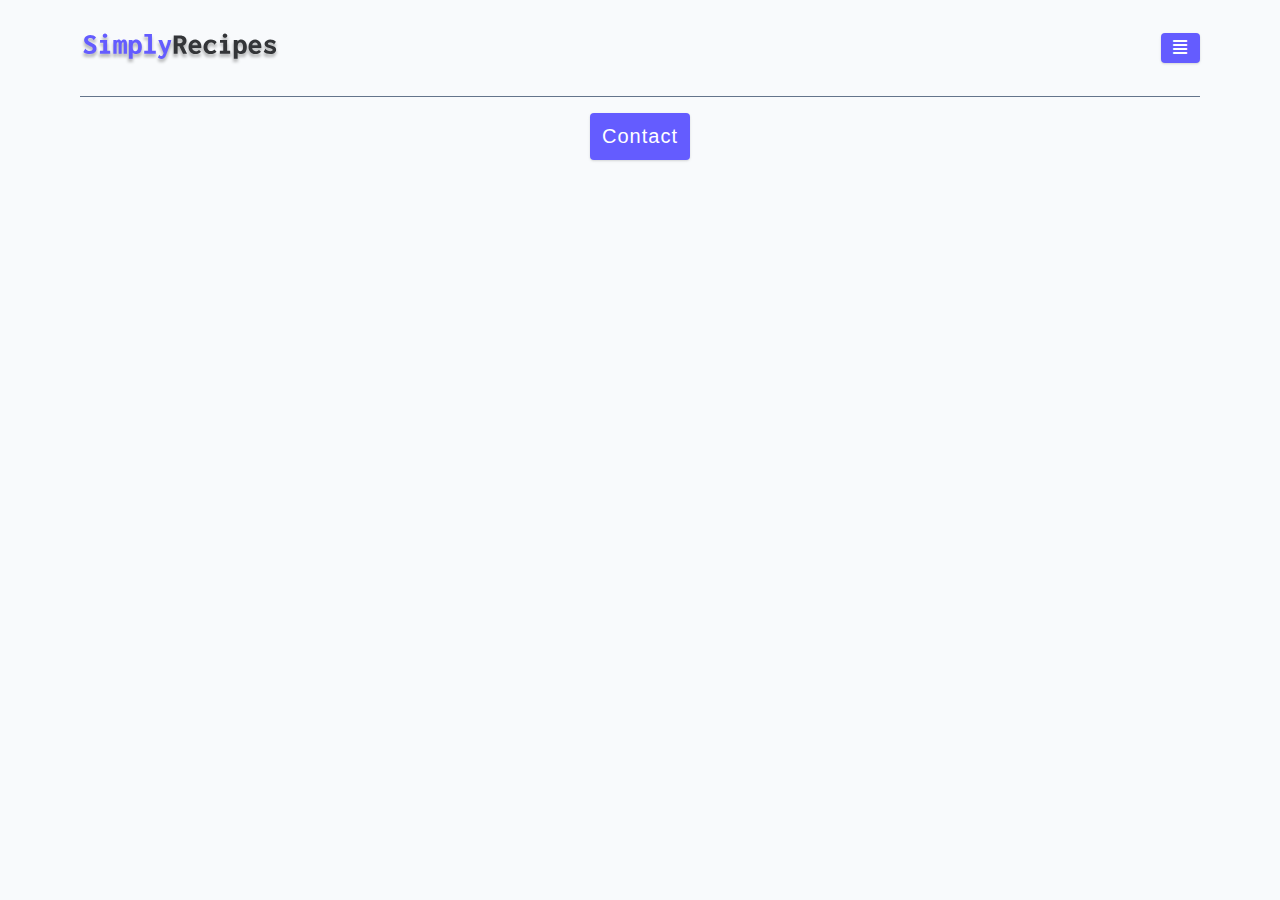
==== starter/index.html @ 8149bb88 "First Commit" ====
<!DOCTYPE html>
<html lang="en">
  <head>
    <meta charset="UTF-8" />
    <meta http-equiv="X-UA-Compatible" content="IE=edge" />
    <meta name="viewport" content="width=device-width, initial-scale=1.0" />
    <title>Simply Recipes || Starter</title>
    <!-- favicon -->
    <link rel="shortcut icon" href="./assets/favicon.ico" type="image/x-icon" />
    <!-- normalize -->
    <link rel="stylesheet" href="./css/normalize.css" />
    <!-- font-awesome -->
    <link
      rel="stylesheet"
      href="https://cdnjs.cloudflare.com/ajax/libs/font-awesome/5.14.0/css/all.min.css"
    />
    <!-- main css -->
    <link rel="stylesheet" href="./css/main.css" />
  </head>
  <body>
    <div class="navbar">
      <div class="nav-center">
        <!--Header-->
        <div class="nav-header">
          <img src="./assets/logo.svg" alt="simply recipes">
<button type="button" class="btn nav btn" >
  <i class="fas fa-align-justify"></i>
</button>
<!--Nav links-->
        </div>
        <div class="nav-links">
          <a href="index.html" class="nav-link" >Home</a>
          <a href="about.html" class="nav-link" >About</a>
          <a href="tags.html"  class="nav-link">Tags</a>
          <a href="recipes.html"class="nav-link" >Recipes</a>

        </div>
        <div class="nav-link contact-link">
          <div class="btn"> Contact</div>
        </div> 

      </div>
    </div>
   
    
  </body>
</html>
---- starter/css/main.css ----
*,
::after,
::before {
  box-sizing: border-box;
}
/* fonts */

@import url('https://fonts.googleapis.com/css2?family=Roboto:wght@400;500;600&family=Montserrat&display=swap');
html {
  font-size: 100%;
} /*16px*/

:root {
  /* colors */
  --primary-100: #e2e0ff;
  --primary-200: #c1beff;
  --primary-300: #a29dff;
  --primary-400: #837dff;
  --primary-500: #645cff;
  --primary-600: #504acc;
  --primary-700: #3c3799;
  --primary-800: #282566;
  --primary-900: #141233;

  /* grey */
  --grey-50: #f8fafc;
  --grey-100: #f1f5f9;
  --grey-200: #e2e8f0;
  --grey-300: #cbd5e1;
  --grey-400: #94a3b8;
  --grey-500: #64748b;
  --grey-600: #475569;
  --grey-700: #334155;
  --grey-800: #1e293b;
  --grey-900: #0f172a;
  /* rest of the colors */
  --black: #222;
  --white: #fff;
  --red-light: #f8d7da;
  --red-dark: #842029;
  --green-light: #d1e7dd;
  --green-dark: #0f5132;

  /* fonts  */
  --headingFont: 'Roboto', sans-serif;
  --bodyFont: 'Nunito', sans-serif;
  --smallText: 0.7em;
  /* rest of the vars */
  --backgroundColor: var(--grey-50);
  --textColor: var(--grey-900);
  --borderRadius: 0.25rem;
  --letterSpacing: 1px;
  --transition: 0.3s ease-in-out all;
  --max-width: 1120px;
  --fixed-width: 600px;

  /* box shadow*/
  --shadow-1: 0 1px 3px 0 rgba(0, 0, 0, 0.1), 0 1px 2px 0 rgba(0, 0, 0, 0.06);
  --shadow-2: 0 4px 6px -1px rgba(0, 0, 0, 0.1),
    0 2px 4px -1px rgba(0, 0, 0, 0.06);
  --shadow-3: 0 10px 15px -3px rgba(0, 0, 0, 0.1),
    0 4px 6px -2px rgba(0, 0, 0, 0.05);
  --shadow-4: 0 20px 25px -5px rgba(0, 0, 0, 0.1),
    0 10px 10px -5px rgba(0, 0, 0, 0.04);
}

body {
  background: var(--backgroundColor);
  font-family: var(--bodyFont);
  font-weight: 400;
  line-height: 1.75;
  color: var(--textColor);
}

p {
  margin-top: 0;
  margin-bottom: 1.5rem;
  max-width: 40em;
}

h1,
h2,
h3,
h4,
h5 {
  margin: 0;
  margin-bottom: 1.38rem;
  font-family: var(--headingFont);
  font-weight: 400;
  line-height: 1.3;
  text-transform: capitalize;
  letter-spacing: var(--letterSpacing);
}

h1 {
  margin-top: 0;
  font-size: 3.052rem;
}

h2 {
  font-size: 2.441rem;
}

h3 {
  font-size: 1.953rem;
}

h4 {
  font-size: 1.563rem;
}

h5 {
  font-size: 1.25rem;
}

small,
.text-small {
  font-size: var(--smallText);
}

a {
  text-decoration: none;
}
ul {
  list-style-type: none;
  padding: 0;
}

.img {
  width: 100%;
  display: block;
  object-fit: cover;
}
/* buttons */

.btn {
  cursor: pointer;
  color: var(--white);
  background: var(--primary-500);
  border: transparent;
  border-radius: var(--borderRadius);
  letter-spacing: var(--letterSpacing);
  padding: 0.375rem 0.75rem;
  box-shadow: var(--shadow-1);
  transition: var(--transtion);
  text-transform: capitalize;
  display: inline-block;
}
.btn:hover {
  background: var(--primary-700);
  box-shadow: var(--shadow-3);
}
.btn-hipster {
  color: var(--primary-500);
  background: var(--primary-200);
}
.btn-hipster:hover {
  color: var(--primary-200);
  background: var(--primary-700);
}
.btn-block {
  width: 100%;
}

/* alerts */
.alert {
  padding: 0.375rem 0.75rem;
  margin-bottom: 1rem;
  border-color: transparent;
  border-radius: var(--borderRadius);
}

.alert-danger {
  color: var(--red-dark);
  background: var(--red-light);
}
.alert-success {
  color: var(--green-dark);
  background: var(--green-light);
}
/* form */

.form {
  width: 90vw;
  max-width: var(--fixed-width);
  background: var(--white);
  border-radius: var(--borderRadius);
  box-shadow: var(--shadow-2);
  padding: 2rem 2.5rem;
  margin: 3rem auto;
}
.form-label {
  display: block;
  font-size: var(--smallText);
  margin-bottom: 0.5rem;
  text-transform: capitalize;
  letter-spacing: var(--letterSpacing);
}
.form-input,
.form-textarea {
  width: 100%;
  padding: 0.375rem 0.75rem;
  border-radius: var(--borderRadius);
  background: var(--backgroundColor);
  border: 1px solid var(--grey-200);
}

.form-row {
  margin-bottom: 1rem;
}

.form-textarea {
  height: 7rem;
}
::placeholder {
  font-family: inherit;
  color: var(--grey-400);
}
.form-alert {
  color: var(--red-dark);
  letter-spacing: var(--letterSpacing);
  text-transform: capitalize;
}
/* alert */

@keyframes spinner {
  to {
    transform: rotate(360deg);
  }
}

.loading {
  width: 6rem;
  height: 6rem;
  border: 5px solid var(--grey-400);
  border-radius: 50%;
  border-top-color: var(--primary-500);
  animation: spinner 0.6s linear infinite;
}
.loading {
  margin: 0 auto;
}
/* title */

.title {
  text-align: center;
}

.title-underline {
  background: var(--primary-500);
  width: 7rem;
  height: 0.25rem;
  margin: 0 auto;
  margin-top: -1rem;
}

/*
=============== 
Navbar
===============
*/
.navbar {
  display: flex;
  align-items: center;
  justify-content: center;
}
.nav-center {
  width: 90vw;
  max-width: var(--max-width);
}
.nav-header {
  height: 6rem;
  display: flex;
  justify-content: space-between;
  align-items: center;
}
.nav-header img {
  width: 200px;
}
.nav-logo {
  display: flex;
  align-items: flex-end;
}

.nav-btn {
  padding: 0.15rem 0.75rem;
}
.nav-btn i {
  font-size: 1.25rem;
}
.nav-links {
  height: 0;
  overflow: hidden;
  display: flex;
  flex-direction: column;
  transition: var(--transition);
}
.show-links {
  height: 23.9375rem;
}

.nav-link {
  display: block;
  text-align: center;
  font-size: 1.25rem;
  text-transform: capitalize;
  color: var(--grey-900);
  letter-spacing: var(--letterSpacing);
  padding: 1rem 0;
  border-top: 1px solid var(--grey-500);
  transition: var(--transition);
}
.nav-link:hover {
  color: var(--primary-500);
}

.contact-link a {
  padding: 0.15rem 1rem;
}
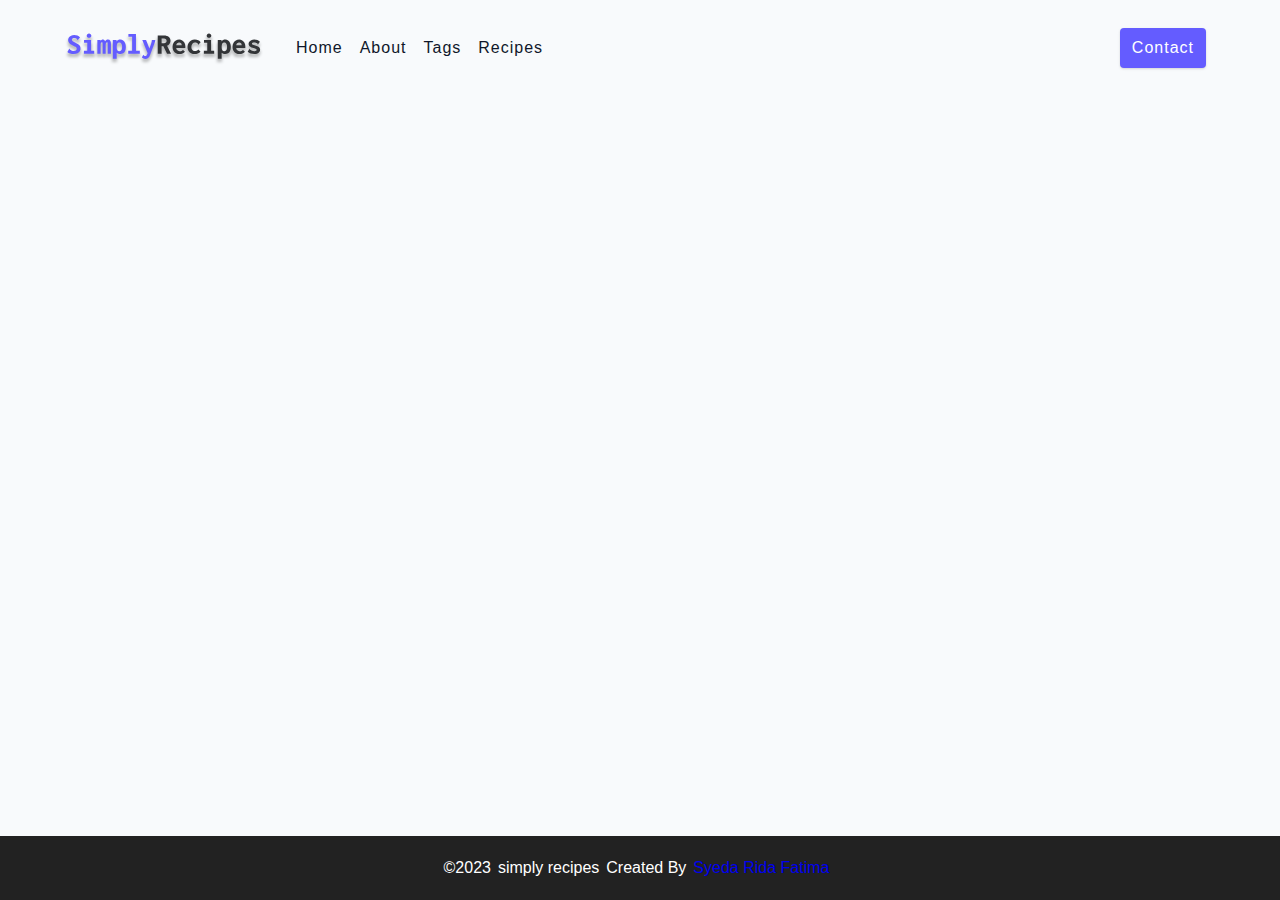
==== commit 37cedde0: "add footer" ====
--- a/starter/index.html
+++ b/starter/index.html
@@ -23,9 +23,7 @@
         <!--Header-->
         <div class="nav-header">
           <img src="./assets/logo.svg" alt="simply recipes">
-<button type="button" class="btn nav btn" >
-  <i class="fas fa-align-justify"></i>
-</button>
+
 <!--Nav links-->
         </div>
         <div class="nav-links">
@@ -41,7 +39,12 @@
 
       </div>
     </div>
-   
+   <div class="page">
     
-  </body>
+   </div>
+    </body>
+ 
+    <footer>&copy <span id="date" >2023 </span><span href="./index.html">simply recipes </span><span >Created By </span><a href="https://github.com/">Syeda Rida Fatima</a></footer>
+  
+  
 </html>
--- a/starter/css/main.css
+++ b/starter/css/main.css
@@ -260,60 +260,89 @@
 ===============
 */
 .navbar {
+  height: 6rem;
   display: flex;
   align-items: center;
   justify-content: center;
+  
 }
 .nav-center {
+  display: flex;
+  width: 90vw;
+  align-items: center;
+  position: sticky;
+}
+.nav-header {
+  height: auto;
+  margin-right: 2rem;
+  display: flex;
+
+}
+.nav-header img {
+  width: 200px;
+}
+.nav-logo {
+  display: flex;
+  align-items: flex-end;
+}
+
+
+
+.nav-links {
+  height: auto;
+  display: flex;
+  flex-direction: row;
+  
+
+}
+
+.nav-link {
+  display:flex;
+  text-align: center;
+  font-size: 1rem;
+  text-transform: capitalize;
+  color: var(--grey-900);
+  letter-spacing: var(--letterSpacing);
+  margin-right: 10px;
+
+}
+.nav-link:hover {
+  color: var(--primary-500);
+}
+.contact-link{
+  margin-left: auto;
+}
+.contact-link a {
+  padding: 0.15rem 1rem;
+}
+/*
+=============== 
+body
+===============
+*/
+.page {
   width: 90vw;
   max-width: var(--max-width);
-}
-.nav-header {
-  height: 6rem;
-  display: flex;
-  justify-content: space-between;
-  align-items: center;
-}
-.nav-header img {
-  width: 200px;
-}
-.nav-logo {
-  display: flex;
-  align-items: flex-end;
-}
-
-.nav-btn {
-  padding: 0.15rem 0.75rem;
-}
-.nav-btn i {
-  font-size: 1.25rem;
-}
-.nav-links {
-  height: 0;
-  overflow: hidden;
-  display: flex;
-  flex-direction: column;
-  transition: var(--transition);
-}
-.show-links {
-  height: 23.9375rem;
-}
-
-.nav-link {
-  display: block;
-  text-align: center;
-  font-size: 1.25rem;
-  text-transform: capitalize;
-  color: var(--grey-900);
-  letter-spacing: var(--letterSpacing);
-  padding: 1rem 0;
-  border-top: 1px solid var(--grey-500);
-  transition: var(--transition);
-}
-.nav-link:hover {
-  color: var(--primary-500);
-}
-
-.contact-link a {
-  padding: 0.15rem 1rem;
-}+  margin: 0 auto;
+}
+.page {
+  padding-top: 2rem;
+  min-height: calc(100vh - (6rem + 4rem));
+}
+/*
+=============== 
+footer
+===============
+*/
+footer {
+    text-align: center;
+    height: 4rem;
+    display: flex;
+    align-items: center;
+    justify-content: center;
+    background: var(--black);
+    color: var(--white);
+  }
+  footer span,a{
+    padding-right: 7px;
+  }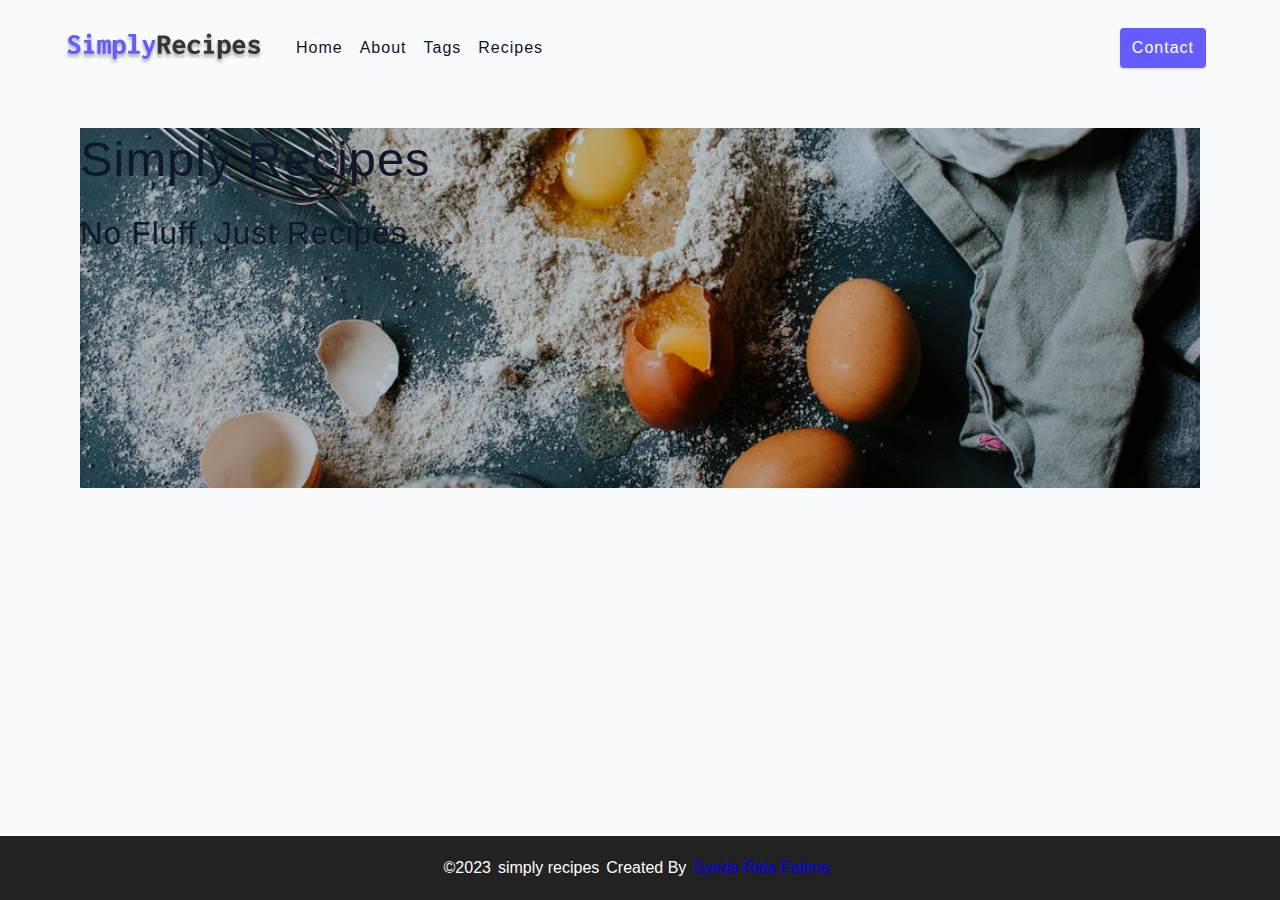
==== commit 82ff9c7d: "add hero section and default header footter to all files" ====
--- a/starter/index.html
+++ b/starter/index.html
@@ -40,6 +40,15 @@
       </div>
     </div>
    <div class="page">
+    <div class="hero">
+      <div class="hero-container">
+        <div class="hero-text">
+<h1>Simply Recipes</h1>
+<h3>No Fluff, Just Recipes</h3>
+
+        </div>
+      </div>
+    </div>
     
    </div>
     </body>
--- a/starter/css/main.css
+++ b/starter/css/main.css
@@ -345,4 +345,13 @@
   }
   footer span,a{
     padding-right: 7px;
-  }+  }
+  /*
+=============== 
+hero
+===============
+*/
+.hero{
+  background: url(../assets/main.jpeg) center/cover no-repeat;
+  height: 40vh ;
+}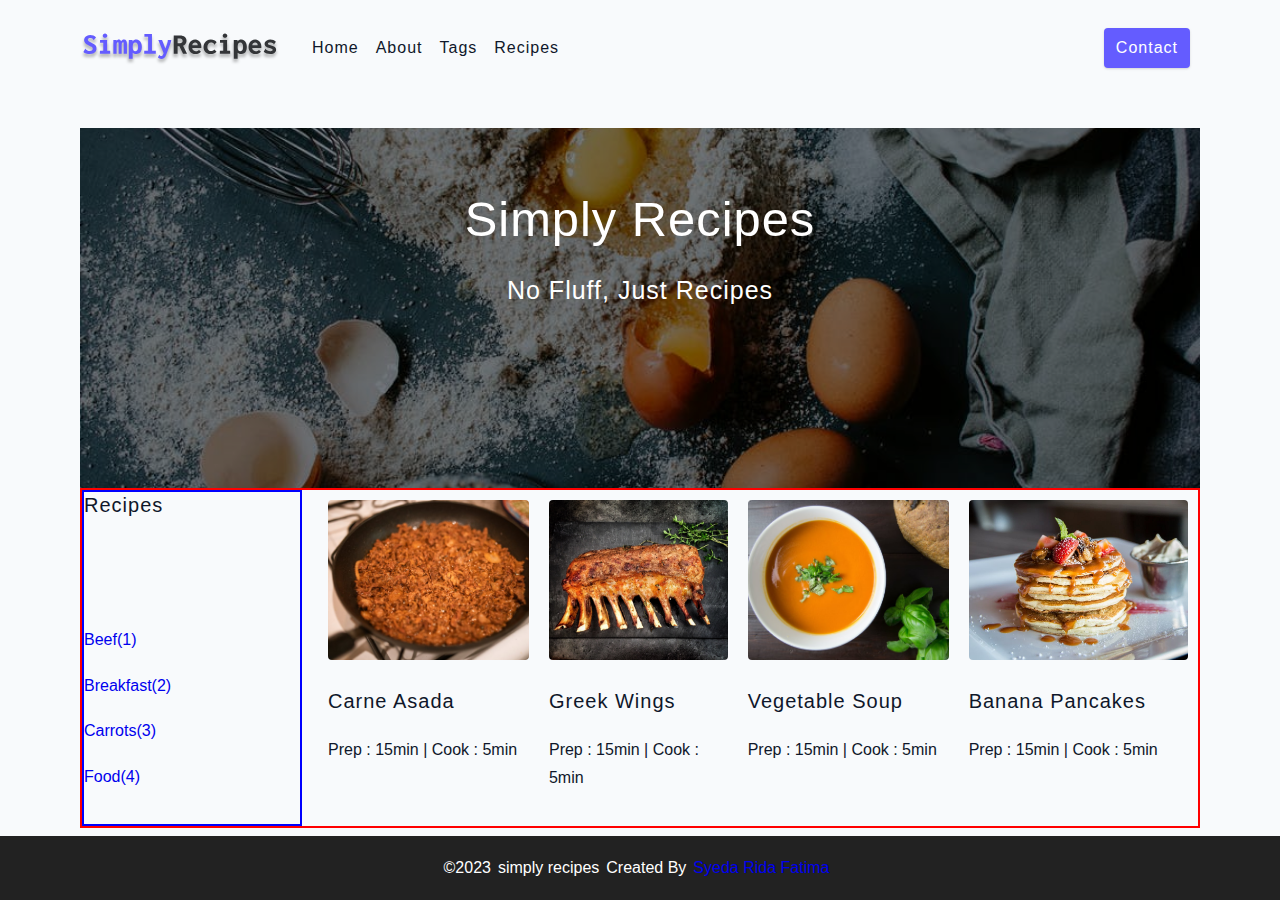
==== commit eb15da24: "add recipe container" ====
--- a/starter/index.html
+++ b/starter/index.html
@@ -39,20 +39,74 @@
 
       </div>
     </div>
+    <!--main-->
    <div class="page">
+    <!--header-->
     <div class="hero">
       <div class="hero-container">
         <div class="hero-text">
 <h1>Simply Recipes</h1>
-<h3>No Fluff, Just Recipes</h3>
+<h4>No Fluff, Just Recipes</h4>
 
         </div>
+        
       </div>
     </div>
+    <!--end of header-->
+    <!--recipes container-->
+    <div class="recipes-container">
+
+<!--recipes -->
+<div class="recipes">
+<h5>Recipes</h5>
+<ul class="list">
+<a class ="list-item"href="single-recipe.html">Beef(1)</a>
+<a class ="list-item"href="single-recipe.html">Breakfast(2)</a>
+<a class ="list-item"href="single-recipe.html">Carrots(3)</a>
+<a class ="list-item"href="single-recipe.html">Food(4)</a>
+</ul>
+</div>
+    <!--end of recipes -->
+
+    <!--tags -->
+    <div class="tags">
+      <div class="tag">
+        <!--single recipe-->
+        <a href="single-recipe.html"  >
+      <img src="./assets/recipes/recipe-1.jpeg" class=" img recipe-img"></a>
+      <h5>Carne Asada</h5>
+      <p>Prep : 15min | Cook : 5min</p>
+    </div>
+<!--single recipe-->
+    <div class="tag">
+      <a href="single-recipe.html"  >
+      <img src="./assets/recipes/recipe-2.jpeg" class=" img recipe-img"></a>
+      <h5>Greek Wings</h5>
+      <p>Prep : 15min | Cook : 5min</p>
+    </div>
+    
+    <div class="tag">
+      <a href="single-recipe.html"  >
+      <img src="./assets/recipes/recipe-3.jpeg" class=" img recipe-img"></a>
+      <h5>Vegetable Soup</h5>
+      <p>Prep : 15min | Cook : 5min</p>
+    </div>
+  
+    <div class="tag">
+      <a href="single-recipe.html"  >
+      <img src="./assets/recipes/recipe-4.jpeg" class=" img recipe-img"></a>
+      <h5>Banana Pancakes</h5>
+      <p>Prep : 15min | Cook : 5min</p>
+    </div>
+  </div>
+    <!--end of tags -->
+  </div>
+    <!--end of recipes container -->
     
    </div>
+   <!--End of main-->
     </body>
- 
+ <!--Footer-->
     <footer>&copy <span id="date" >2023 </span><span href="./index.html">simply recipes </span><span >Created By </span><a href="https://github.com/">Syeda Rida Fatima</a></footer>
   
   
--- a/starter/css/main.css
+++ b/starter/css/main.css
@@ -265,10 +265,12 @@
   align-items: center;
   justify-content: center;
   
+  
 }
 .nav-center {
   display: flex;
   width: 90vw;
+  max-width: var(--max-width);
   align-items: center;
   position: sticky;
 }
@@ -354,4 +356,66 @@
 .hero{
   background: url(../assets/main.jpeg) center/cover no-repeat;
   height: 40vh ;
+  position: relative;
+}
+.hero-container{
+  background-color: rgba(0,0,0,0.4);
+  position: absolute;
+  width: 100%;
+  height: 100%;
+}
+.hero-text{
+  color: var(--white);
+  text-align: center;
+  justify-items: center;
+  text-transform: capitalize;
+  padding-top: 60px;
+ 
+}
+  /*
+=============== 
+recipe body
+===============
+*/
+.recipes-container{
+  display: grid;
+  gap:2rem 1rem;
+  border:2px solid red;
+  grid-template-columns: 0.25fr 1fr;
+
+}
+.recipe-img {
+  height: 10rem;
+  border-radius: var(--borderRadius);
+  shape-outside: var(--shadow-3);
+
+}
+.recipe h5{
+  color: var(--grey-700);
+  margin-top: 0;
+  line-height: 1;
+}
+.recipe p{
+  margin-bottom: 0;
+  color: var(--grey-700);
+  margin-top: 0.5rem;
+  line-height: 1;
+  letter-spacing: var(--letterSpacing);
+}
+
+.recipes{
+  display: grid;
+  text-transform: capitalize;
+  border:2px solid blue;
+}
+.tags{
+  display: flex;
+  grid-template-columns: 1fr 1fr;
+}
+.tag{
+  margin:10px;
+}
+.list{
+  display: grid;
+  
 }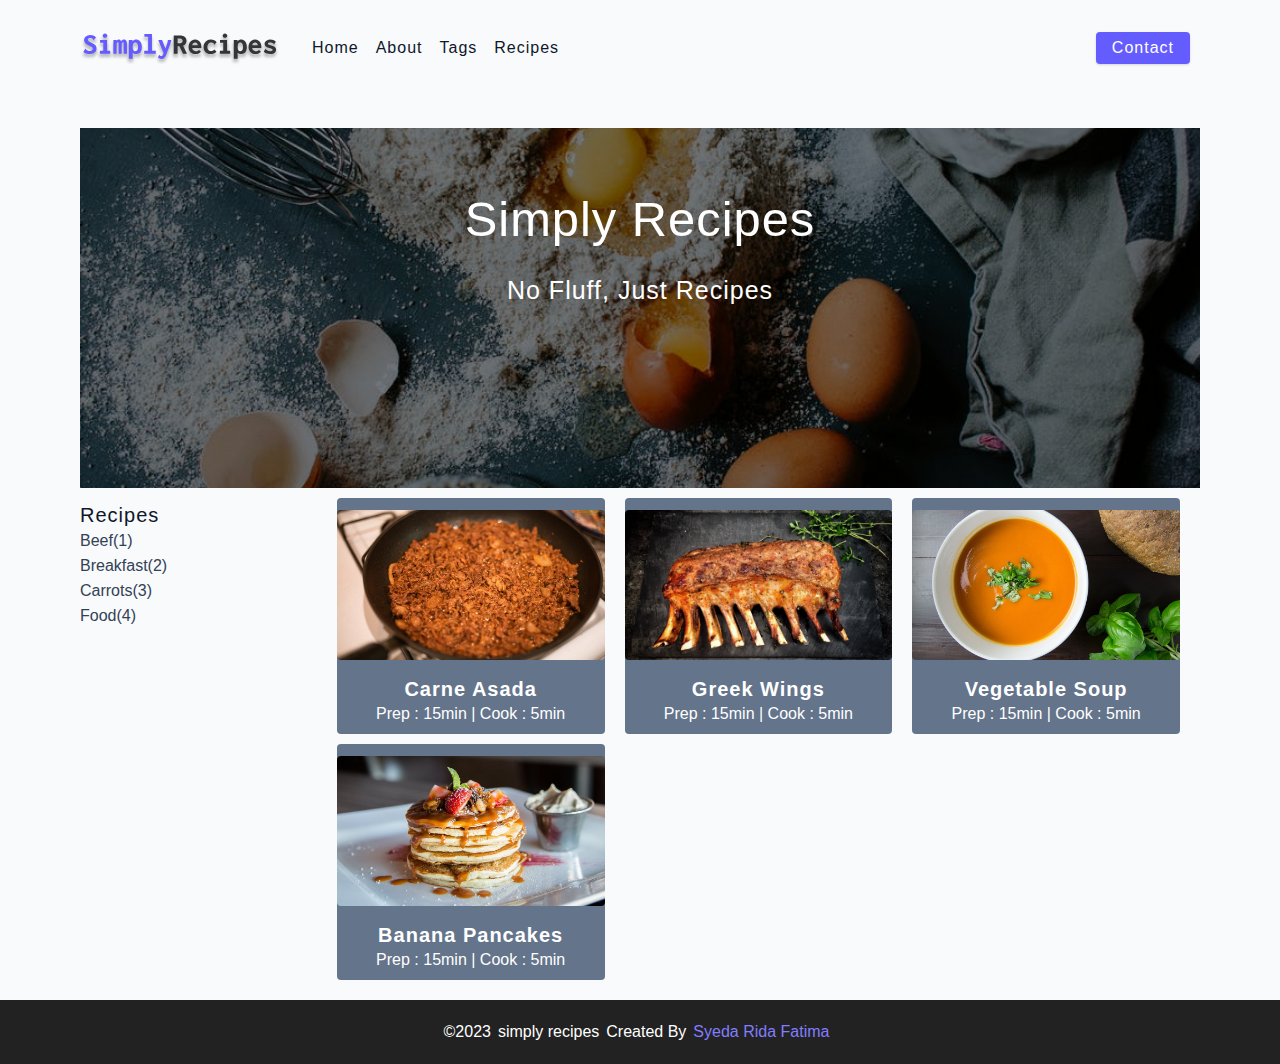
==== commit a43250fb: "My Last Commit" ====
--- a/starter/index.html
+++ b/starter/index.html
@@ -34,7 +34,7 @@
 
         </div>
         <div class="nav-link contact-link">
-          <div class="btn"> Contact</div>
+          <a href="contact.html" class="btn"> contact </a>
         </div> 
 
       </div>
--- a/starter/css/main.css
+++ b/starter/css/main.css
@@ -348,6 +348,9 @@
   footer span,a{
     padding-right: 7px;
   }
+  footer a{
+    color: var(--primary-400);
+  }
   /*
 =============== 
 hero
@@ -380,42 +383,293 @@
 .recipes-container{
   display: grid;
   gap:2rem 1rem;
-  border:2px solid red;
+
   grid-template-columns: 0.25fr 1fr;
 
 }
 .recipe-img {
-  height: 10rem;
-  border-radius: var(--borderRadius);
-  shape-outside: var(--shadow-3);
-
-}
+  
+  height: 150px;
+  border-radius: var(--borderRadius);
+  shape-outside: var(--shadow-4);
+  display: flex;
+  
+
+
+
+}
+
 .recipe h5{
+ 
   color: var(--grey-700);
-  margin-top: 0;
-  line-height: 1;
+
+  margin-bottom: 0;
+  line-height: 7px;
 }
 .recipe p{
   margin-bottom: 0;
   color: var(--grey-700);
-  margin-top: 0.5rem;
-  line-height: 1;
+  margin-top: 0;
+  line-height: 7px;
   letter-spacing: var(--letterSpacing);
 }
 
 .recipes{
+  display: block;
+  text-transform: capitalize;
+  margin-top: 14px;
+  line-height: 25px;
+ 
+}
+.recipes h5{
+  margin-bottom: 0;
+  
+}
+.tags{
+  display:grid;
+  margin:10px;
+  
+  grid-template-columns: 1fr 1fr 1fr;
+}
+.tag{
+  
+  line-height: 1rem;
+  color: var(--grey-700);
+  margin: 0 10px 10px;
+}
+
+.list{
+  margin-top: 0;
+  padding-top: 0;
   display: grid;
-  text-transform: capitalize;
-  border:2px solid blue;
-}
-.tags{
+  
+}
+.list-item{
+  color: var(--grey-700);
+}
+.list-item:hover{
+  color: var(--primary-500);
+  background-color: var(--grey-200);
+}
+.tag h5{
+  margin-bottom: 0;
+
+
+}
+.tag p{
+  margin-top: 0.25rem;
+}
+  /*
+=============== 
+featured
+===============
+*/
+.featured h4{
+  text-align: center;
+  color: var(--grey-700);
+  letter-spacing: var(--letterSpacing);
+}
+.featured{
+  margin-top: 30px;
+  position: relative;
+  
+  
+}
+  /*
+=============== 
+upper body
+===============
+*/
+.upper-body{
+ display: grid;
+ grid-template-columns: 1fr 1fr;
+ grid-template-rows: 400px;
+ 
+
+
+}
+.upper-body h2{
+  font-weight: bold;
+}
+.upper-body-img{
+  display: block;
+  width:80%;
+  height: 100%;
+  border-radius: var(--borderRadius);
+  margin: 0 30px;
+
+
+}
+.upperbodytext{
+  margin-top: 30px;
+}
+  /*
+=============== 
+single recioe
+===============
+*/
+.singlesr-upper{
+  display: grid;
+  grid-template-columns: 1fr 1fr;
+  grid-template-rows: 500px;
+  
+
+}
+.singlesr-img{
+  
+  border-image: var(--grey-400);
+  border-radius: var(--borderRadius);
+  height: 300px;
+  width: 400px;
+
+  margin-top: 50px;
+}
+.singlesr-text{
+  
+  display: grid;
+  
+  letter-spacing: var(--letterSpacing);
+  font-size: 15px;
+  
+}
+  /*
+=============== 
+ recipe-icon
+===============
+*/
+.recipe-icons {
+  display: grid;
+  grid-template-columns: repeat(3, 1fr);
+  gap: 1rem;
+  margin: 2rem 0;
+  text-align: center;
+}
+.recipe-icons i {
+  font-size: 1.5rem;
+  color: var(--primary-500);
+}
+.recipe-icons h5,
+.recipe-icons p {
+  margin-bottom: 0;
+  font-size: 0.85em;
+}
+
+.recipe-icons p {
+  color: var(--grey-600);
+}
+
+.recipe-tags {
   display: flex;
-  grid-template-columns: 1fr 1fr;
-}
-.tag{
-  margin:10px;
-}
-.list{
+  align-items: center;
+  flex-wrap: wrap;
+  font-size: 0.7em;
+  font-weight: 600;
+}
+.recipe-tags a {
+  background: var(--primary-500);
+  border-radius: var(--borderRadius);
+  color: var(--white);
+  padding: 0.05rem 0.5rem;
+  margin: 0 0.25rem;
+  text-transform: capitalize;}
+  /*
+=============== 
+ instruction
+===============
+*/
+.recipe-content{
+  grid-template-columns: 4fr 5fr;
+  align-items: center;
   display: grid;
-  
+  gap: 3rem;
+  margin-top: 20px;
+}
+.recipe-content h4{
+  margin-top: 0;
+  
+}
+  .single-instruction header {
+    display: grid;
+    grid-template-columns: auto 1fr;
+    gap: 1.5rem;
+    align-items: center;
+    margin-top: 0;
+  }
+  .single-instruction header p {
+    text-transform: uppercase;
+    font-weight: 600;
+    color: var(--primary-500);
+    margin-bottom: 0;
+  }
+  .single-instruction > p {
+    color: var(--grey-700);
+  }
+  
+  .single-instruction header div {
+    height: 2px;
+    background: var(--grey-300);
+  }
+  
+  .second-column {
+    display: grid;
+    row-gap: 2rem;
+  }
+  
+  .single-ingredient {
+    border-bottom: 2px solid var(--grey-300);
+    padding-bottom: 0.75rem;
+    color: var(--grey-700);
+  }
+  .single-tool {
+    border-bottom: 2px solid var(--grey-300);
+    padding-bottom: 0.75rem;
+    color: var(--primary-500);
+    text-transform: capitalize;
+  }
+  /*
+  =============== 
+  Contact Page
+  ===============
+  */
+  .contact-form {
+    width: 100%;
+    margin: 0;
+  }
+  .contact-container {
+    display: grid;
+    gap: 2rem 3rem;
+    padding-bottom: 3rem;
+    grid-template-columns: 1fr 450px;
+    align-items: center;}
+
+    
+/*
+=============== 
+Tags Page
+===============
+*/
+
+.tags-wrapper {
+  display: grid;
+  gap: 2rem;
+  padding-bottom: 3rem;
+  grid-template-columns: 1fr 1fr 1fr;
+}
+.tag {
+  background: var(--grey-500);
+  border-radius: var(--borderRadius);
+  text-align: center;
+  color: var(--white);
+  transition: var(--transition);
+  padding: 0.75rem 0;
+}
+.tag:hover {
+  background: var(--primary-500);
+}
+.tag h5,
+.tag p {
+  margin-bottom: 0;
+}
+.tag h5 {
+  font-weight: 600;
 }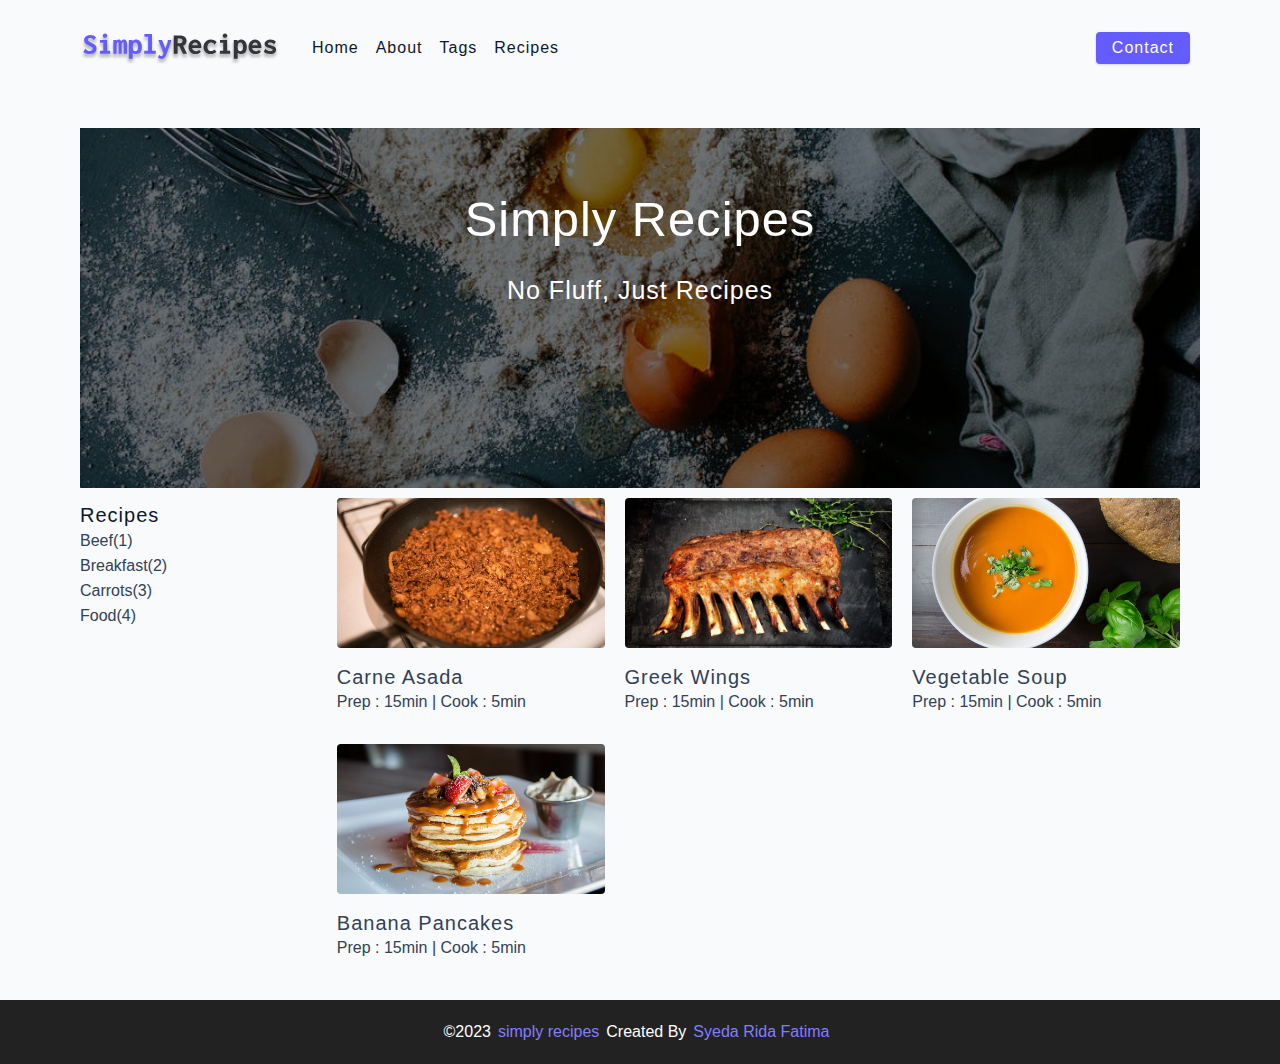
==== commit 1a5b0df0: "final updates" ====
--- a/starter/index.html
+++ b/starter/index.html
@@ -107,7 +107,7 @@
    <!--End of main-->
     </body>
  <!--Footer-->
-    <footer>&copy <span id="date" >2023 </span><span href="./index.html">simply recipes </span><span >Created By </span><a href="https://github.com/">Syeda Rida Fatima</a></footer>
+ <footer>&copy <span id="date" >2023 </span> <a href="./index.html">simply recipes </a><span >Created By </span><a href="https://github.com/">Syeda Rida Fatima</a></footer>
   
   
 </html>
--- a/starter/css/main.css
+++ b/starter/css/main.css
@@ -459,6 +459,11 @@
 .tag p{
   margin-top: 0.25rem;
 }
+.tag:hover{
+  background-color: var(--grey-200);
+  transition: var(--transition);
+
+}
   /*
 =============== 
 featured
@@ -655,7 +660,7 @@
   padding-bottom: 3rem;
   grid-template-columns: 1fr 1fr 1fr;
 }
-.tag {
+.tagtemp {
   background: var(--grey-500);
   border-radius: var(--borderRadius);
   text-align: center;
@@ -663,13 +668,13 @@
   transition: var(--transition);
   padding: 0.75rem 0;
 }
-.tag:hover {
+.tagtemp:hover {
   background: var(--primary-500);
 }
-.tag h5,
-.tag p {
+.tagtemp h5,
+.tagtemp p {
   margin-bottom: 0;
 }
-.tag h5 {
+.tagtemp h5 {
   font-weight: 600;
 }